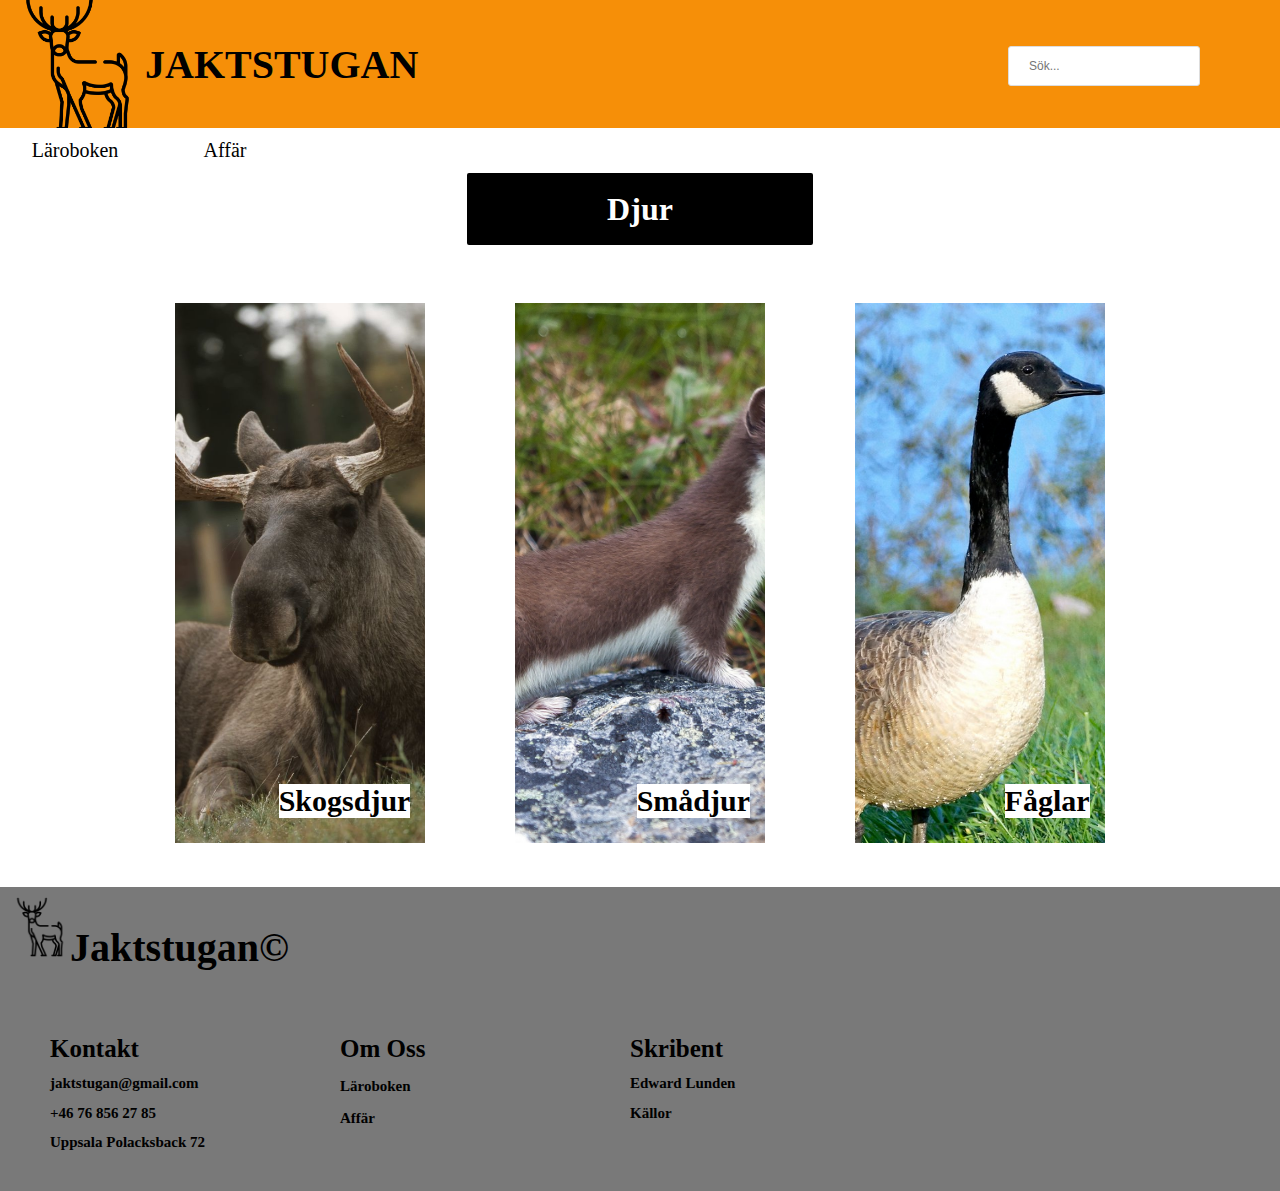
==== DjurInfo.html @ f0f0d901 "HuntPage" ====
<!DOCTYPE html>
<html lang="en">
<head>
    <meta charset="UTF-8">
    <meta http-equiv="X-UA-Compatible" content="IE=edge">
    <meta name="viewport" content="width=device-width, initial-scale=1.0">
    <link rel="stylesheet" href="styles.css">

    <title>Jaktstugan</title>
</head>
<body>
    
    <div class="topsection">  
        <div style="display: flex; justify-content: center; text-align: center;">
            <div class="hjortImg" style="height: 15vh;">
                <img src="images/HjortIcon.png" alt="hjort" class="topimg" onclick="Home()">
            </div>

            <h1>
                Jaktstugan
            </h1>
        </div>
        <section style="padding-right: 70px; display: flex; flex-direction: column; justify-content: flex-start;">
            <input type="text" id="myInput" onkeyup="myFunction()" placeholder="Sök..." style="width: 150px;">

            <ul id="myUL">
                <li><a href="DjurInfo.html">Djur</a></li>
                <li><a href="VapenInfo.html">Vapen</a></li>
            
                <li><a href="SlaktInfo.html">Slakt</a></li>
                <li><a href="JaktInfo.html">Jakt</a></li>
            
                <li onclick="ChangeSub(9)"><a >Klasser</a></li>
                <li onclick="ChangeSub(11)"><a href="#">Licener</a></li>
                <li onclick="ChangeSub(10)"><a href="#">Kalibrar</a></li>

                <li onclick="ChangeSub(1)"><a >Skogsdjur</a></li>
                <li onclick="ChangeSub(2)"><a href="#">Smådjur</a></li>
                <li onclick="ChangeSub(3)"><a href="#">Fåglar</a></li>

                <li onclick="ChangeSub(4)"><a >Typer av jakt</a></li>
                <li onclick="ChangeSub(5)"><a href="#">Jakttider</a></li>
                <li onclick="ChangeSub(6)"><a href="#">Hundar</a></li>

                <li onclick="ChangeSub(7)"><a >Slakt instruktioner</a></li>
                <li onclick="ChangeSub(8)"><a href="#">Risker för slakt</a></li>
                <li><a href="store.html">Affär</a></li>
            </ul>
        </section>
        
    </div>


    
    <div style="display: flex; justify-content: start; height: 5vh; background-color: white; align-items: center;">
        <div class="headerbuttons">
            <a href="infopage.html">
                Läroboken
            </a>
        </div>
        <div class="headerbuttons">
            <a href="store.html">
                Affär
            </a>
        </div>

    </div>

    <div class="infoheader">
        <div>
            <h1>
                Djur
            </h1>
        </div>       
    </div>

    <div class="SubjectHolder">
        <div class="backgroundImage" style="background-image: url('images/skogsDjur.jpeg');" onclick="ChangeSub(1)">
            <h2>
                Skogsdjur
            </h2>
        </div>

        <div class="backgroundImage" style="background-image: url('images/småDjur.jpg');" onclick="ChangeSub(2)">
            <h2>
                Smådjur
            </h2>
        </div>

        <div class="backgroundImage" style="background-image: url('images/fåglar.jpg');" onclick="ChangeSub(3)">
            <h2>
                Fåglar
            </h2>
        </div>
    </div>

    <div class="footer">
        <div style="display: flex; flex-direction: column;">
            <div>
                <img src="images/HjortIcon.png" alt="hjort" style="width: 60px; height: 60px;">
                <h1 style="display: flex; flex-direction: column;">
                    Jaktstugan©

                    <div style="display: flex; flex-direction: column; ">

                    </div>
                </h1>
            </div>
            <div class="footerNotesHolder">
                <ul class="footerNotes">
                    <h1>
                        Kontakt
                    </h1>
                    <h2>
                        jaktstugan@gmail.com
                    </h2>
                    <h2>
                        +46 76 856 27 85
                    </h2>
                    <h2>
                        Uppsala Polacksback 72 
                    </h2>
                </ul>
                <ul class="footerNotes">
                    <h1>Om Oss</h1>
                    <h3 onclick="Book()">Läroboken</h3>
                    <h3 onclick="Store()">Affär</h3>
                </ul>

                <ul class="footerNotes">
                    <h1>Skribent</h1>
                    <h2>Edward Lunden</h2>
                    <h2>Källor</h2>
                </ul>

            </div>
        </div>
        <div>
            <div class="footerimg">

            </div>
        </div>
        
    </div>

    <script src="script.js"></script>
</body>
---- styles.css ----
body{
    padding: 0;
    margin: 0;
}

.topsection{
    background-color: rgb(246, 143, 8);
    color: black;
    padding: 10px;
    text-align: center;
    font-size: 20px;
    font-weight: bold;
    text-transform: uppercase;
    display: flex;
    height: 12vh;
    align-items: flex-start;
    justify-content: space-between;

}

.topsection div{
    font-size: 20px;
    font-weight: bold;
    text-transform: uppercase;
    height: 12vh;
    display: flex;
    align-items: center;
    justify-content: center;
}

.hjortImg :hover{
    cursor: pointer;
    background-color: rgba(90, 90, 90, 0.321);
}

.topsection section{
    padding-top: 4vh; 
}

.mainimage{
    display: flex;
    align-items: center;
    justify-content: center;
    text-align: center;
    width: 100%;
    height: 75vh;
    object-fit: cover;
    background-repeat: no-repeat;
    background-size: cover;
    background-color: gray;
    background-image: url("images/JaktBackground.jpg");
    flex-direction: column;
    border-radius: 2px;
}

.mainimage a{
    font-size: 30px;
    text-decoration: none;
    color: white;
    border-radius: 2px;
}

.mainimage :hover{
    color: black;
}


#myInput {

    width: 10%; /* Full-width */
    font-size: 12px; /* Increase font-size */
    padding: 12px 20px 12px 20px; /* Add some padding */
    border: 1px solid #ddd; /* Add a grey border */
    margin-bottom: 12px; /* Add some space below the input */
    border-radius: 3px;

    
}
  
#myUL {
    /* Remove default list styling */
    list-style-type: none;
    padding: 0;
    margin: 0;

}


  
#myUL li a {
    border: 1px solid #ddd; /* Add a border to all links */
    margin-top: -1px; /* Prevent double borders */
    background-color: #f6f6f6; /* Grey background color */
    padding: 8px; /* Add some padding */
    text-decoration: none; /* Remove default text underline */
    font-size: 12px; /* Increase the font-size */
    color: black; /* Add a black text color */
    display: block; /* Make it into a block element to fill the whole list */
  
}

#myUk li :hover{
    cursor: pointer;
}
  
#myUL li a:hover:not(.header) {
    background-color: #eee; /* Add a hover effect to all links, except for headers */
}

.headerbuttons{
    background-color: white; 
    height: 100%; 
    width: 150px; 
    display: flex; 
    justify-content: center; 
    align-items: center;
    text-align: center;
}

.headerbuttons a {
    display: flex;
    align-items: center;
    justify-content: center;
    color: black; 
    text-decoration: none; 
    text-align: center; 
    font-size: 20px; 
    height: 100%; 
    width: 100%;
}

.headerbuttons :hover{
    background-color: rgb(255, 106, 0);
    color: white;
    cursor: pointer;
}

.topimg{
    width: 100%;
    height: 100%;
    object-fit: cover;
  }

.booksection{
    display: flex;
    align-items: center;
    justify-content: center;
    width: 95%;
    height: 85vh; 
    border-color: rgb(255, 106, 0); 
    border-radius: 10px; 
    border: 2px;
    border-style: solid;
    margin-left: 2.5%;
    margin-right: 2.5%;

}

.infopicture{
    background-color: white; 
    height: 100%; 
    width: 80%; 
    background-image: url("images/infobild.jpg"); 
    background-size: cover;
    background-repeat: no-repeat;
    border-top-left-radius: 10px; 
    border-bottom-left-radius: 10px;
    display: flex;
    align-items: flex-end;
    justify-content: flex-end;
}
.infopicture a{
    font-size: 30px;
    text-decoration: none;
    color: black;
    border-radius: 2px;
    margin-bottom: 10px;
    margin-right: 5%;
    padding: 10px;
    background-color: rgba(226, 226, 226, 0.617);
}

.infopicture a:hover{
    color: white;
    background-color: rgb(255, 106, 0);
}

.infotext{
    border-top-right-radius: 10px; 
    border-bottom-right-radius: 10px;
    height: 100%; 
    width: 40%; 
    background-color: white;
    display: flex;
    align-items: center;
    justify-content: start;
    text-align: center;
    flex-direction: column;
}

.infotext img{
    width: 60%;
    height: 60%;
    background-repeat: no-repeat;
    object-fit: contain;

}
.infotext h2{
    font-size: 40px;
    font-weight: bold;
    text-transform: uppercase;
    margin-top: 10px;
    margin-bottom: 10px;
}
.infotext p{
    width: 80%;
    font-size: 20px;
    margin-top: 10px;
    margin-bottom: 10px;
}

.footer{
    background-color: rgb(121, 121, 121);
    color: black;
    padding: 10px;
    text-align: center;
    font-size: 20px;
    font-weight: bold;
    display: flex;
    align-items: flex-start;
    justify-content: flex-start;
}
.footer div{
    height: 90%;
    margin-left: 0;
    display: flex;
    align-items: flex-start;
    justify-content: flex-start;
}

.footerimg {
    background-image: url("images/HjortIcon.png");
    background-size: contain;
    background-repeat: no-repeat;
    width: 200px;
    height: 200px;
    background-position: center;

}

.storesection{
    display: flex;
    align-items: center;
    justify-content: center;
    width: 95%;
    height: 85vh; 
    border-color: rgb(255, 106, 0); 
    border-radius: 10px; 
    border: 2px;
    border-style: solid;
    margin-left: 2.5%;
    margin-right: 2.5%;
    margin-bottom: 2.5%;
}

.storepicture{
    background-color: white; 
    height: 100%; 
    width: 80%; 
    background-image: url("images/jaktvapen.jpg"); 
    background-size: cover;
    background-repeat: no-repeat;
    border-top-right-radius: 10px; 
    border-bottom-right-radius: 10px;
    display: flex;
    align-items: flex-end;
    justify-content: flex-start;
}

.storepicture a{
    font-size: 30px;
    text-decoration: none;
    color: black;
    border-radius: 2px;
    margin-bottom: 10px;
    margin-left: 3%;
    padding: 10px;
    background-color: rgba(226, 226, 226, 0.617);
}

.storepicture a:hover{
    color: white;
    background-color: rgb(255, 106, 0);
}

.storetext{
    border-top-left-radius: 10px; 
    border-bottom-left-radius: 10px;
    height: 100%; 
    width: 40%; 
    background-color: white;
    display: flex;
    align-items: center;
    justify-content: start;
    text-align: center;
    flex-direction: column;
    margin-right: 3%;
}

.storetext img{
    width: 60%;
    height: 60%;
    background-repeat: no-repeat;
    object-fit: contain;

}
.storetext h2{
    font-size: 40px;
    font-weight: bold;
    text-transform: uppercase;
    margin-top: 10px;
    margin-bottom: 10px;
}
.storetext p{
    width: 80%;
    font-size: 20px;
    margin-top: 10px;
    margin-bottom: 10px;
}


.infoheader{
    display: flex;
    align-items: center;
    justify-content: center;
    height: 8vh;    
}
.infoheader div{
    display: flex;
    align-items: center;
    height: 100%;
    justify-content: center;
    background-color: black;
    color: white;
    padding-left: 140px;
    padding-right: 140px;
    border-radius: 2px;
}


.subjectPages{
    display: flex;
    align-items: center;
    justify-content: center;
    flex-direction: column;
}

.subjectPages div{
    display: flex;
    align-items: center;
    justify-content: center;
    flex-direction: column;
    width: 90%;
    height: 50vh; 
    border-radius: 10px; 
    border: 2px;
    border-style:solid;
    margin: 2.5%;
}

.subjectImg{
    width: 100%;
    height: 100%; 
    background-size: cover;
    background-repeat: no-repeat;
    background-position:center;
    border-radius: 10px; 
    display: flex;
    justify-content: flex-end;
    align-items: flex-end;

}

.subjectPages div :hover{
    cursor: pointer;
}

.subjectImg h1{
    color: white;
    font-size: 40px;
    font-weight: bold;
    margin-bottom: 10px;
    margin-right: 10px;
    text-align: right;
    margin-right: 3%;
    margin-bottom: 2%;
}

.subjectImg :hover{
    background-color: rgba(0, 0, 0, 0.5);
}

.SubjectHolder{
    margin-top: 1%;
    display: flex;
    align-items: center;
    justify-content: center;
    flex-wrap: wrap;
    flex-direction: row;
}

.SubjectHolder div{
    display: flex;
    align-items: flex-end;
    justify-content: flex-end;
    margin: 3.5%;
    height: 60vh;
    width: 250px;
    background-color: rgb(218, 142, 0);
}

.SubjectHolder :hover{
    cursor: pointer;
}

.SubjectHolder div h2{
    color: black;
    font-size: 30px;
    font-weight: bold;
    text-align: right;
    margin-right: 6%;
}

@media only screen and (max-width: 700px) {
    .SubjectHolder {
        flex-direction: column;
    }
    
    .topsection div{
        font-size: 10px;
    }
    .topsection img{
        width: 40px;
        height: 40px;
    }
    .storetext h2{
        font-size: 15px;
    }
    .infotext h2{
        font-size: 15px;
    }
    .storetext p{
        font-size: 15px;
    }
    .infotext p{
        font-size: 15px;
    }
    .footerimg { display: none; }
        
    }

.product{
    display: flex;
    align-items: center;
    justify-content: start;
    flex-direction: column;
    width: 100%;
    height: 100%;
    padding-bottom: 4%;
    text-align: right;
    
}

.product div{
    width: 100%;
    background-position: center;
    background-size: cover;
    background-repeat: no-repeat;
    height: 80%;
}

.item :hover{
    cursor: pointer;
}

.inputHolder{
    display: flex;
    align-items: center;
    justify-content: center;
    flex-direction: column;

    width: 100%;
    height: 100%;
}
.inputHolder input{
    margin: 1%;
}

.buyButton{
    display: flex;
    align-items: center;
    justify-content: center;
    width: 100%;
    height: 100%;
    padding-top: 50px;
}

.buyButton :hover{
    cursor: pointer;
}

.buyButton a{

    text-decoration: none;
    color: black;
    font-size: 20px;
    font-weight: bold;
    background-color: orange;
    padding: 10px;
}

.backgroundImage{
    background-position: center; 
    background-size: cover;
    background-repeat: no-repeat;
}
.backgroundImage h2{
    background-color: white;
}

.footerNotes{
    width: 250px;
}

.footerNotes h1{
    text-align: left;
    font-size: 25px;
    font-weight: bold;
    margin-bottom: 10px;
}

.footerNotes h2{
    text-align: left;
    font-size: 15px;
    margin-bottom: 10px;
}

.footerNotes h3{
    text-align: left;
    font-size: 15px;
    margin-bottom: 10px;
}

.footerNotes h3 :hover{
    cursor: pointer;
}



.footerNotesHolder{
    display: flex; 
    flex-direction: row; 
    width: 100%;
    flex-wrap: wrap;
}

.textChunk{
    display: flex;
    align-items: center;
    justify-content: flex-start;
    flex-wrap: wrap;
    
}

.textChunk div{
    width: 50%;
    margin-left: 40px;
    display: flex;
    flex-direction: column;

}
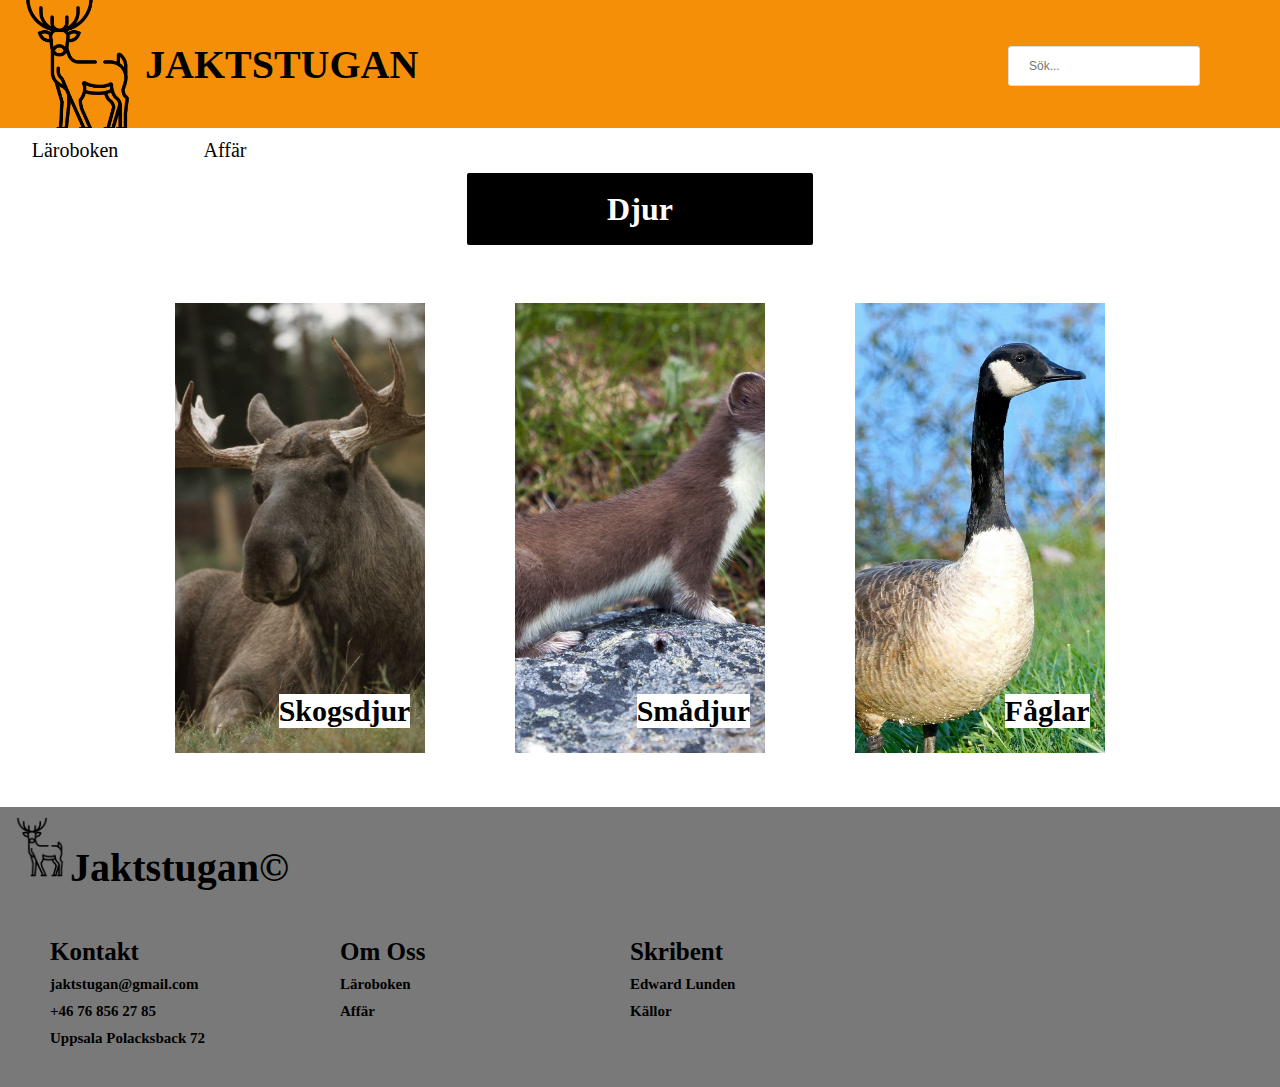
==== commit 38ee7fe3: "Lists fixed" ====
--- a/DjurInfo.html
+++ b/DjurInfo.html
@@ -108,29 +108,29 @@
             </div>
             <div class="footerNotesHolder">
                 <ul class="footerNotes">
-                    <h1>
+                    <li>
                         Kontakt
-                    </h1>
-                    <h2>
+                    </li>
+                    <li>
                         jaktstugan@gmail.com
-                    </h2>
-                    <h2>
+                    </li>
+                    <li>
                         +46 76 856 27 85
-                    </h2>
-                    <h2>
+                    </li>
+                    <li>
                         Uppsala Polacksback 72 
-                    </h2>
+                    </li>
                 </ul>
                 <ul class="footerNotes">
-                    <h1>Om Oss</h1>
-                    <h3 onclick="Book()">Läroboken</h3>
-                    <h3 onclick="Store()">Affär</h3>
+                    <li>Om Oss</li>
+                    <li onclick="Book()">Läroboken</li>
+                    <li onclick="Store()">Affär</li>
                 </ul>
 
                 <ul class="footerNotes">
-                    <h1>Skribent</h1>
-                    <h2>Edward Lunden</h2>
-                    <h2>Källor</h2>
+                    <li>Skribent</li>
+                    <li>Edward Lunden</li>
+                    <li>Källor</li>
                 </ul>
 
             </div>
--- a/styles.css
+++ b/styles.css
@@ -385,7 +385,7 @@
     cursor: pointer;
 }
 
-.subjectImg h1{
+.subjectImg h2{
     color: white;
     font-size: 40px;
     font-weight: bold;
@@ -414,7 +414,7 @@
     align-items: flex-end;
     justify-content: flex-end;
     margin: 3.5%;
-    height: 60vh;
+    height: 450px;
     width: 250px;
     background-color: rgb(218, 142, 0);
 }
@@ -530,28 +530,34 @@
 
 .footerNotes{
     width: 250px;
-}
-
-.footerNotes h1{
+    
+}
+
+.footerNotes li{
+    list-style-type: none;
+}
+
+.footerNotes :nth-child(1){
     text-align: left;
     font-size: 25px;
     font-weight: bold;
     margin-bottom: 10px;
-}
-
-.footerNotes h2{
+    
+}
+
+.footerNotes :nth-child(2){
     text-align: left;
     font-size: 15px;
     margin-bottom: 10px;
 }
 
-.footerNotes h3{
+.footerNotes :nth-child(3), :nth-child(4){
     text-align: left;
     font-size: 15px;
     margin-bottom: 10px;
 }
 
-.footerNotes h3 :hover{
+.footerNotes :nth-child(3) :hover{
     cursor: pointer;
 }
 
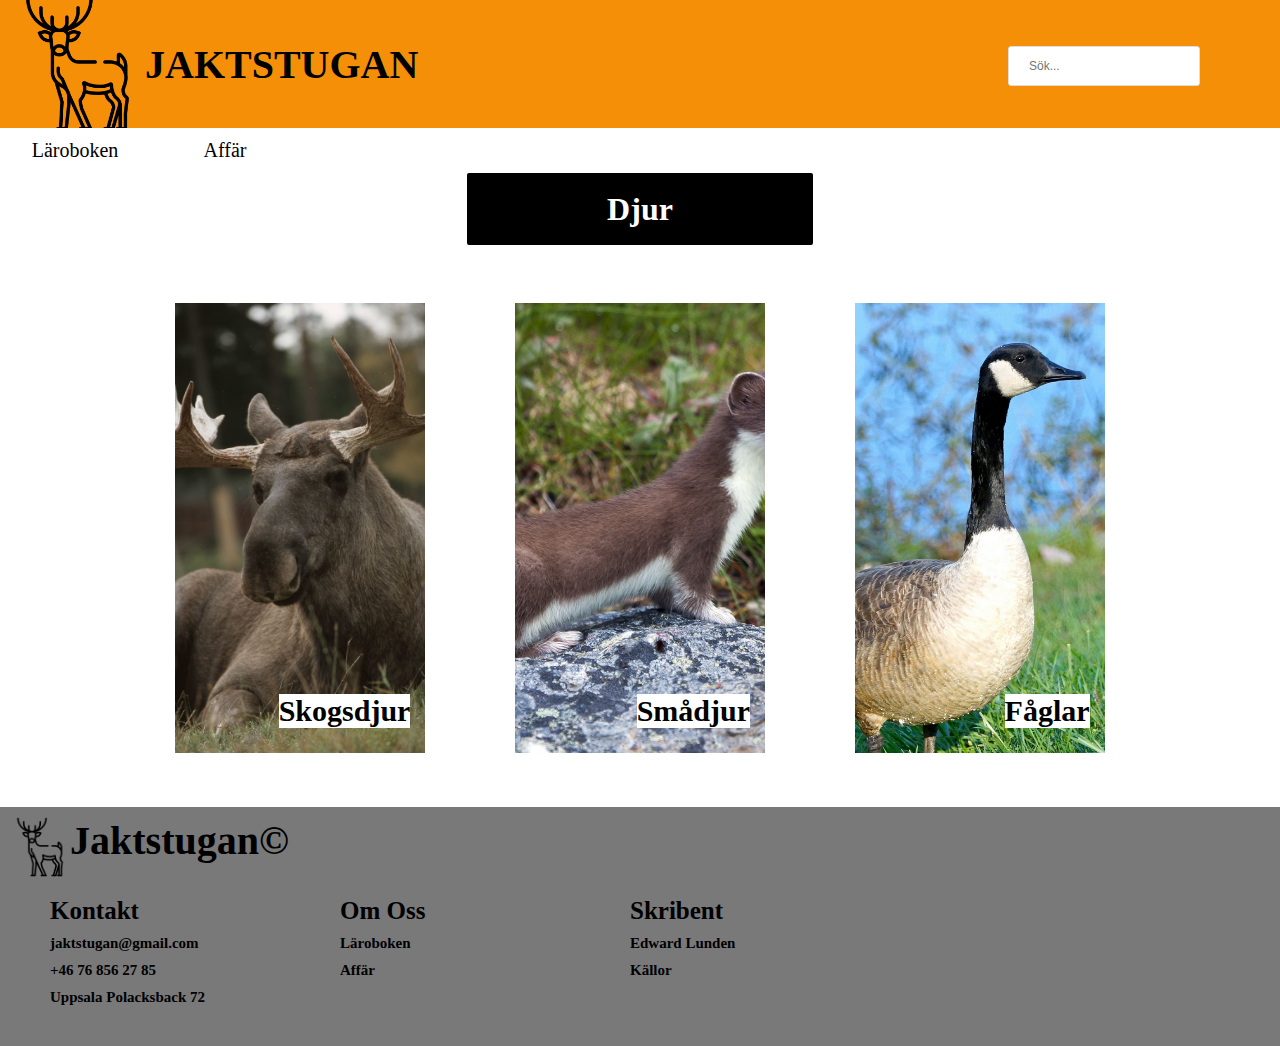
==== commit 3158ed47: "WarningFixes" ====
--- a/DjurInfo.html
+++ b/DjurInfo.html
@@ -98,13 +98,13 @@
         <div style="display: flex; flex-direction: column;">
             <div>
                 <img src="images/HjortIcon.png" alt="hjort" style="width: 60px; height: 60px;">
-                <h1 style="display: flex; flex-direction: column;">
+                <div style="display: flex; flex-direction: column; font-size: 40px;">
                     Jaktstugan©
 
                     <div style="display: flex; flex-direction: column; ">
 
                     </div>
-                </h1>
+                </div>
             </div>
             <div class="footerNotesHolder">
                 <ul class="footerNotes">
--- a/styles.css
+++ b/styles.css
@@ -471,6 +471,8 @@
     
 }
 
+
+
 .product div{
     width: 100%;
     background-position: center;
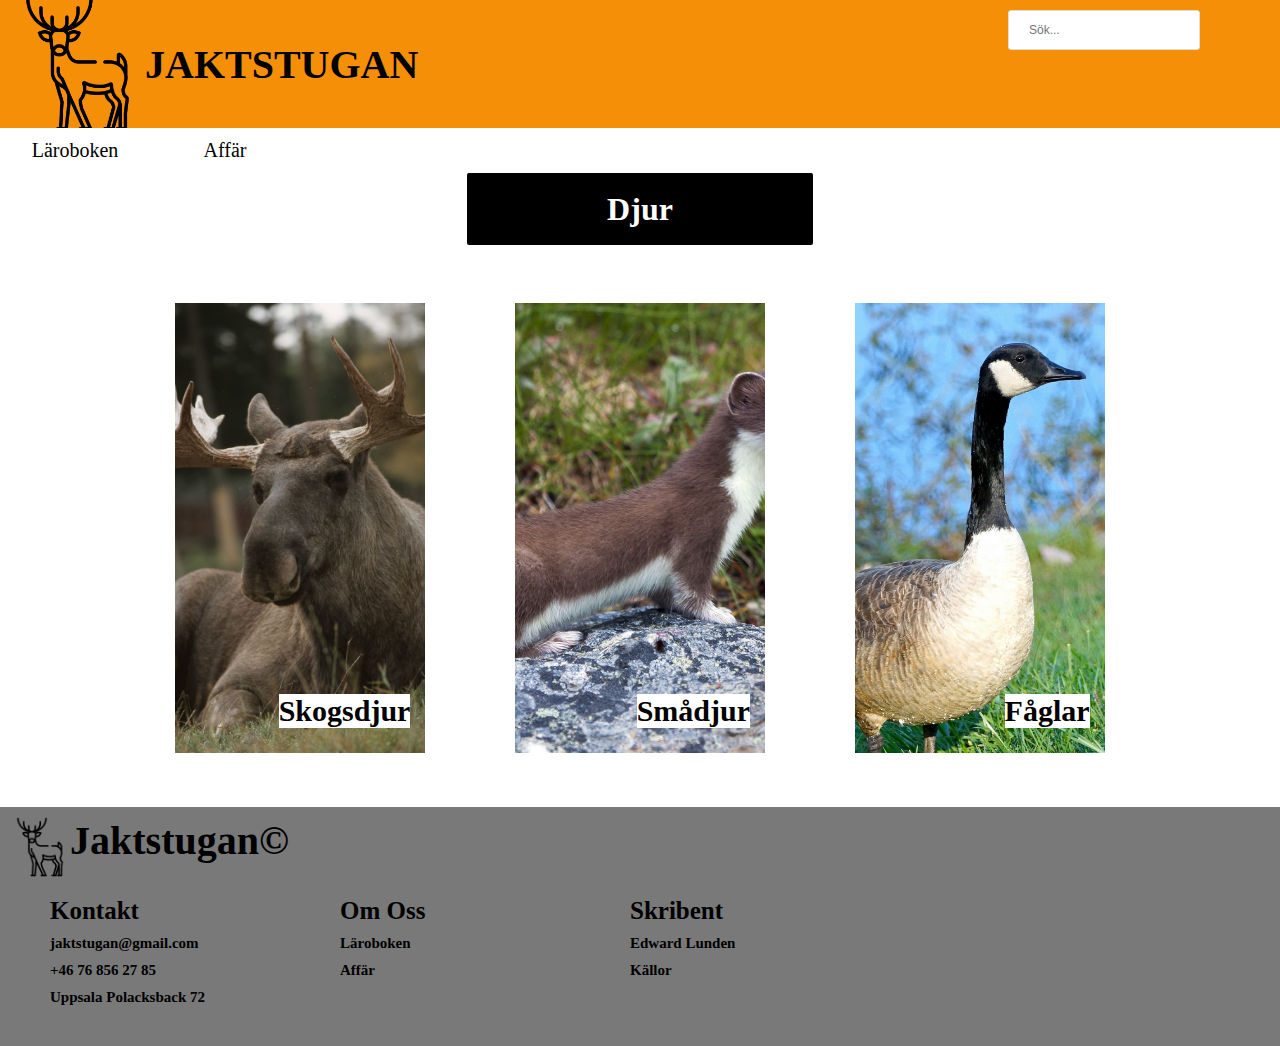
==== commit d536bf0f: "MoreFix" ====
--- a/DjurInfo.html
+++ b/DjurInfo.html
@@ -20,7 +20,7 @@
                 Jaktstugan
             </h1>
         </div>
-        <section style="padding-right: 70px; display: flex; flex-direction: column; justify-content: flex-start;">
+        <div style="padding-right: 70px; display: flex; flex-direction: column; justify-content: flex-start;">
             <input type="text" id="myInput" onkeyup="myFunction()" placeholder="Sök..." style="width: 150px;">
 
             <ul id="myUL">
@@ -46,7 +46,7 @@
                 <li onclick="ChangeSub(8)"><a href="#">Risker för slakt</a></li>
                 <li><a href="store.html">Affär</a></li>
             </ul>
-        </section>
+        </div>
         
     </div>
 
--- a/styles.css
+++ b/styles.css
@@ -468,6 +468,9 @@
     height: 100%;
     padding-bottom: 4%;
     text-align: right;
+    background-position: center;
+    background-size:cover;
+    background-repeat: no-repeat;
     
 }
 
@@ -475,9 +478,7 @@
 
 .product div{
     width: 100%;
-    background-position: center;
-    background-size: cover;
-    background-repeat: no-repeat;
+    
     height: 80%;
 }
 
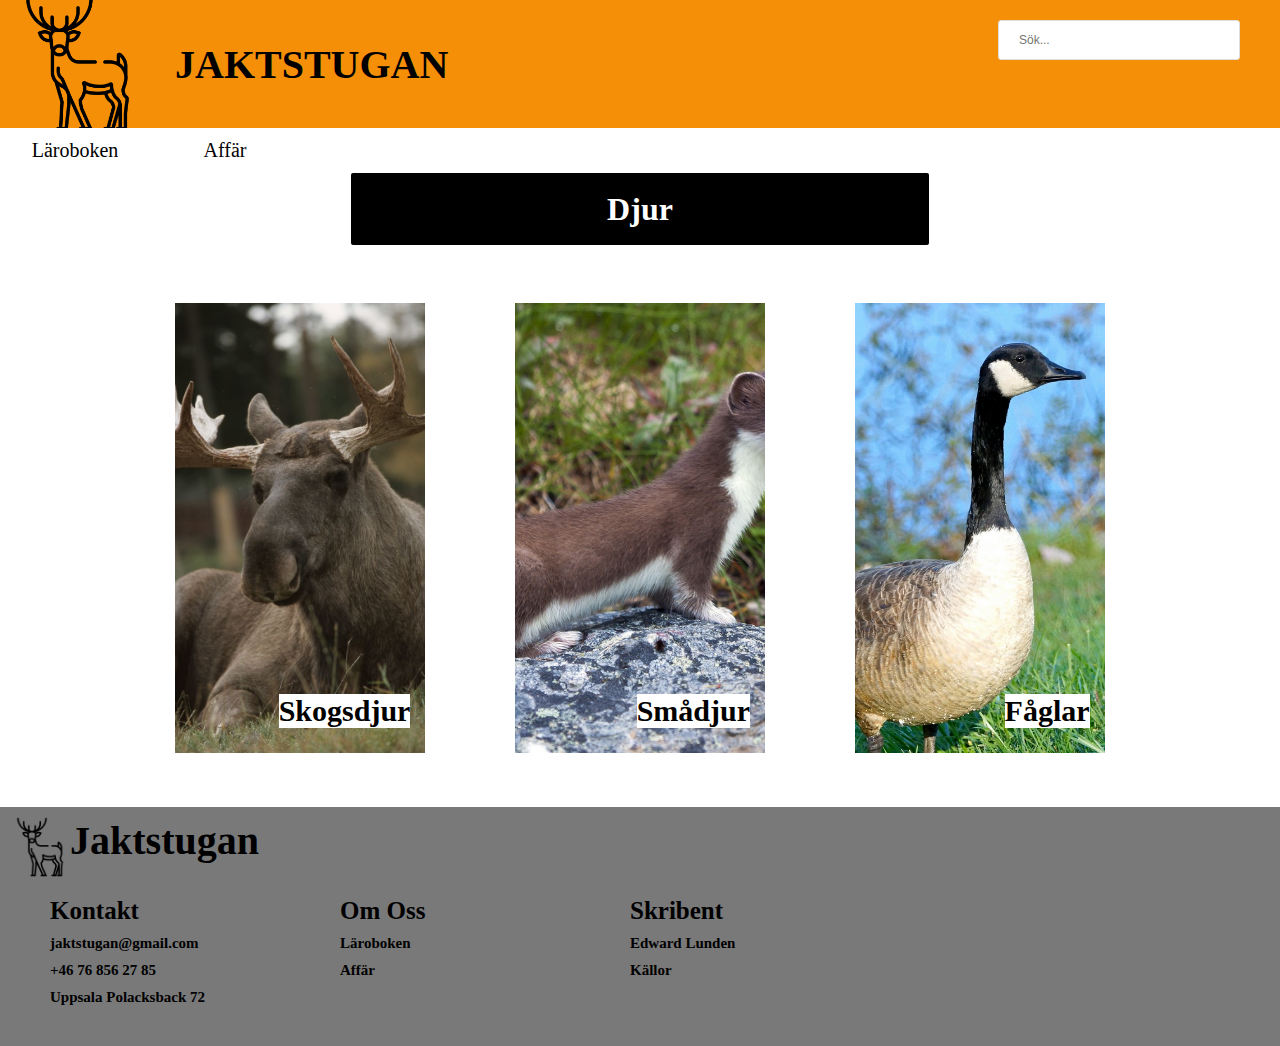
==== commit 23457b4d: "FinalFixes" ====
--- a/DjurInfo.html
+++ b/DjurInfo.html
@@ -20,8 +20,8 @@
                 Jaktstugan
             </h1>
         </div>
-        <div style="padding-right: 70px; display: flex; flex-direction: column; justify-content: flex-start;">
-            <input type="text" id="myInput" onkeyup="myFunction()" placeholder="Sök..." style="width: 150px;">
+        <div style="display: flex; flex-direction: column; justify-content: flex-start;">
+            <input type="text" id="myInput" onkeyup="myFunction()" placeholder="Sök...">
 
             <ul id="myUL">
                 <li><a href="DjurInfo.html">Djur</a></li>
@@ -95,11 +95,11 @@
     </div>
 
     <div class="footer">
-        <div style="display: flex; flex-direction: column;">
+        <div style="display: flex; flex-direction: column; max-width: 100%;">
             <div>
                 <img src="images/HjortIcon.png" alt="hjort" style="width: 60px; height: 60px;">
                 <div style="display: flex; flex-direction: column; font-size: 40px;">
-                    Jaktstugan©
+                    Jaktstugan
 
                     <div style="display: flex; flex-direction: column; ">
 
--- a/styles.css
+++ b/styles.css
@@ -19,6 +19,7 @@
 }
 
 .topsection div{
+    margin-right: 30px;
     font-size: 20px;
     font-weight: bold;
     text-transform: uppercase;
@@ -67,12 +68,13 @@
 
 #myInput {
 
-    width: 10%; /* Full-width */
+    width: 200px; /* Full-width */
     font-size: 12px; /* Increase font-size */
     padding: 12px 20px 12px 20px; /* Add some padding */
     border: 1px solid #ddd; /* Add a grey border */
     margin-bottom: 12px; /* Add some space below the input */
     border-radius: 3px;
+    margin-top: 10px;
 
     
 }
@@ -342,8 +344,8 @@
     justify-content: center;
     background-color: black;
     color: white;
-    padding-left: 140px;
-    padding-right: 140px;
+    padding-left: 20%;
+    padding-right: 20%;
     border-radius: 2px;
 }
 
@@ -456,8 +458,37 @@
         font-size: 15px;
     }
     .footerimg { display: none; }
+    #myInput {
+        width: 100px; 
+    }
         
     }
+@media only screen and (max-width: 300px) 
+{
+    #myInput {
+        width: 50px; 
+        font-size: 5px; 
+        padding: 2px 2px 2px 4px; 
+        margin-bottom: 5px; 
+        border-radius: 3px;
+        margin-top: 25px;
+    }
+    .topsection div{
+        font-size: 5px;
+        margin-right: 10px;
+    }
+    #myUL li a {
+        padding: 4px;
+        font-size: 4px;     
+    }
+    .booksection h1{
+        font-size: 20px;
+
+    }
+    .storesection h1{
+        font-size: 20px;
+    }
+}
 
 .product{
     display: flex;
@@ -584,8 +615,16 @@
 .textChunk div{
     width: 50%;
     margin-left: 40px;
-    display: flex;
-    flex-direction: column;
-
-}
-
+    margin-right: 20px;
+    display: flex;
+    flex-direction: column;
+
+}
+
+.Copyright{
+    width: 60px; 
+    height: 60px;
+}
+
+
+
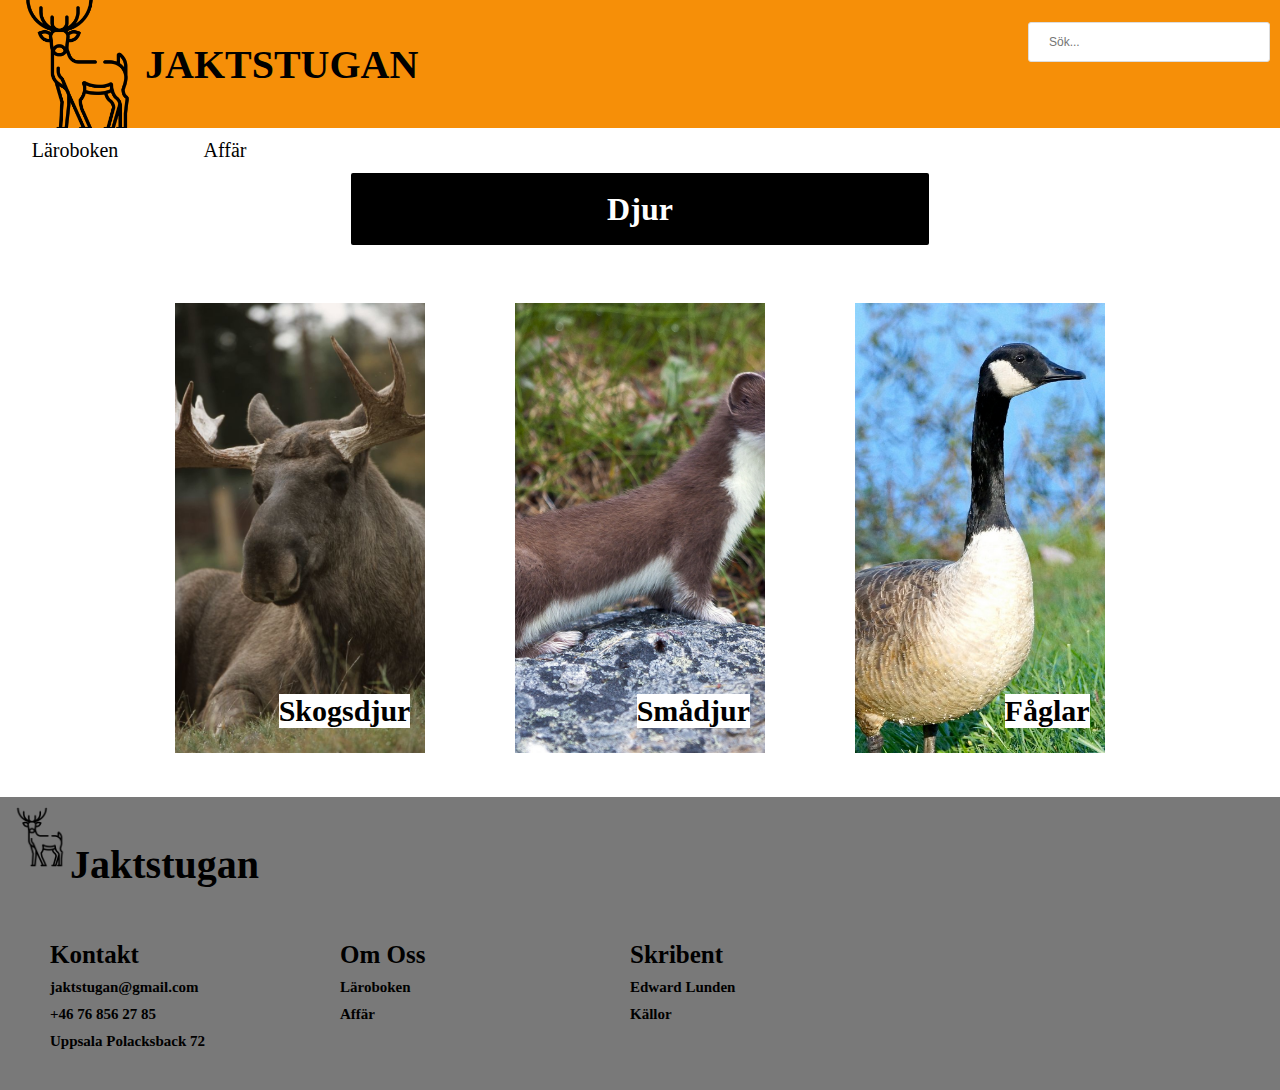
==== commit 13cda977: "LastUpdate" ====
--- a/DjurInfo.html
+++ b/DjurInfo.html
@@ -42,7 +42,7 @@
                 <li onclick="ChangeSub(5)"><a href="#">Jakttider</a></li>
                 <li onclick="ChangeSub(6)"><a href="#">Hundar</a></li>
 
-                <li onclick="ChangeSub(7)"><a >Slakt instruktioner</a></li>
+                <li onclick="ChangeSub(7)"><a >Instruktioner</a></li>
                 <li onclick="ChangeSub(8)"><a href="#">Risker för slakt</a></li>
                 <li><a href="store.html">Affär</a></li>
             </ul>
@@ -99,7 +99,9 @@
             <div>
                 <img src="images/HjortIcon.png" alt="hjort" style="width: 60px; height: 60px;">
                 <div style="display: flex; flex-direction: column; font-size: 40px;">
-                    Jaktstugan
+                    <h2 class="FootHeader">
+                        Jaktstugan
+                    </h2>
 
                     <div style="display: flex; flex-direction: column; ">
 
--- a/styles.css
+++ b/styles.css
@@ -19,7 +19,6 @@
 }
 
 .topsection div{
-    margin-right: 30px;
     font-size: 20px;
     font-weight: bold;
     text-transform: uppercase;
@@ -34,9 +33,8 @@
     background-color: rgba(90, 90, 90, 0.321);
 }
 
-.topsection section{
-    padding-top: 4vh; 
-}
+
+
 
 .mainimage{
     display: flex;
@@ -67,37 +65,36 @@
 
 
 #myInput {
-
-    width: 200px; /* Full-width */
-    font-size: 12px; /* Increase font-size */
-    padding: 12px 20px 12px 20px; /* Add some padding */
-    border: 1px solid #ddd; /* Add a grey border */
-    margin-bottom: 12px; /* Add some space below the input */
+    width: 200px; 
+    font-size: 12px; 
+    padding: 12px 20px 12px 20px; 
+    border: 1px solid #ddd;
+    margin-bottom: 12px; 
     border-radius: 3px;
-    margin-top: 10px;
+    margin-top: 12px;
 
     
 }
   
 #myUL {
-    /* Remove default list styling */
     list-style-type: none;
     padding: 0;
     margin: 0;
-
+    z-index: 10;
 }
 
 
   
 #myUL li a {
-    border: 1px solid #ddd; /* Add a border to all links */
-    margin-top: -1px; /* Prevent double borders */
-    background-color: #f6f6f6; /* Grey background color */
-    padding: 8px; /* Add some padding */
-    text-decoration: none; /* Remove default text underline */
-    font-size: 12px; /* Increase the font-size */
-    color: black; /* Add a black text color */
-    display: block; /* Make it into a block element to fill the whole list */
+    border: 1px solid #ddd; 
+    margin-top: -1px; 
+    background-color: #f6f6f6; 
+    padding: 8px; 
+    text-decoration: none; 
+    font-size: 12px; 
+    color: black;
+    display: block; 
+    
   
 }
 
@@ -106,7 +103,7 @@
 }
   
 #myUL li a:hover:not(.header) {
-    background-color: #eee; /* Add a hover effect to all links, except for headers */
+    background-color: #eee; 
 }
 
 .headerbuttons{
@@ -433,6 +430,23 @@
     margin-right: 6%;
 }
 
+.FootHeader{
+    font-size: 40px;
+}
+
+@media only screen and (max-width: 1100px) {
+    .textChunk {
+        justify-content: center;
+        flex-direction: column;
+        
+    }
+    .textChunk div{
+        width: 100%;
+        text-align: center;
+
+    }
+}
+
 @media only screen and (max-width: 700px) {
     .SubjectHolder {
         flex-direction: column;
@@ -462,20 +476,47 @@
         width: 100px; 
     }
         
-    }
-@media only screen and (max-width: 300px) 
+}
+
+@media only screen and (max-width: 400px) {
+    #myInput {
+        width: 45px;
+        margin-right: 20px; 
+        padding-left: 50px;
+    }
+    .topsection :nth-child(1){
+        margin-right: 5px;
+    }
+    #myUL li a{
+        margin-right: 30px;
+    }
+    .FootHeader
+    {
+        font-size: 20px;
+    }
+}
+@media only screen and (max-width: 325px) 
 {
     #myInput {
-        width: 50px; 
+        width: 30px; 
         font-size: 5px; 
         padding: 2px 2px 2px 4px; 
         margin-bottom: 5px; 
         border-radius: 3px;
-        margin-top: 25px;
+        margin-top: 30px;
+        margin-right: 30px;
+        text-align: start;
+        padding-left: 50px;
+    }
+    #myUL li a{
+        font-size: 5px;
+        margin-right: 30px;
     }
     .topsection div{
         font-size: 5px;
-        margin-right: 10px;
+    }
+    .topsection :nth-child(1){
+        margin-right: 0px;
     }
     #myUL li a {
         padding: 4px;
@@ -487,6 +528,13 @@
     }
     .storesection h1{
         font-size: 20px;
+    }
+}
+
+@media only screen and (max-width: 200px) 
+{
+    #myInput {
+        width: 10px; 
     }
 }
 
@@ -585,7 +633,13 @@
     margin-bottom: 10px;
 }
 
-.footerNotes :nth-child(3), :nth-child(4){
+.footerNotes :nth-child(3){
+    text-align: left;
+    font-size: 15px;
+    margin-bottom: 10px;
+}
+
+.footerNotes :nth-child(4){
     text-align: left;
     font-size: 15px;
     margin-bottom: 10px;
@@ -628,3 +682,4 @@
 
 
 
+
